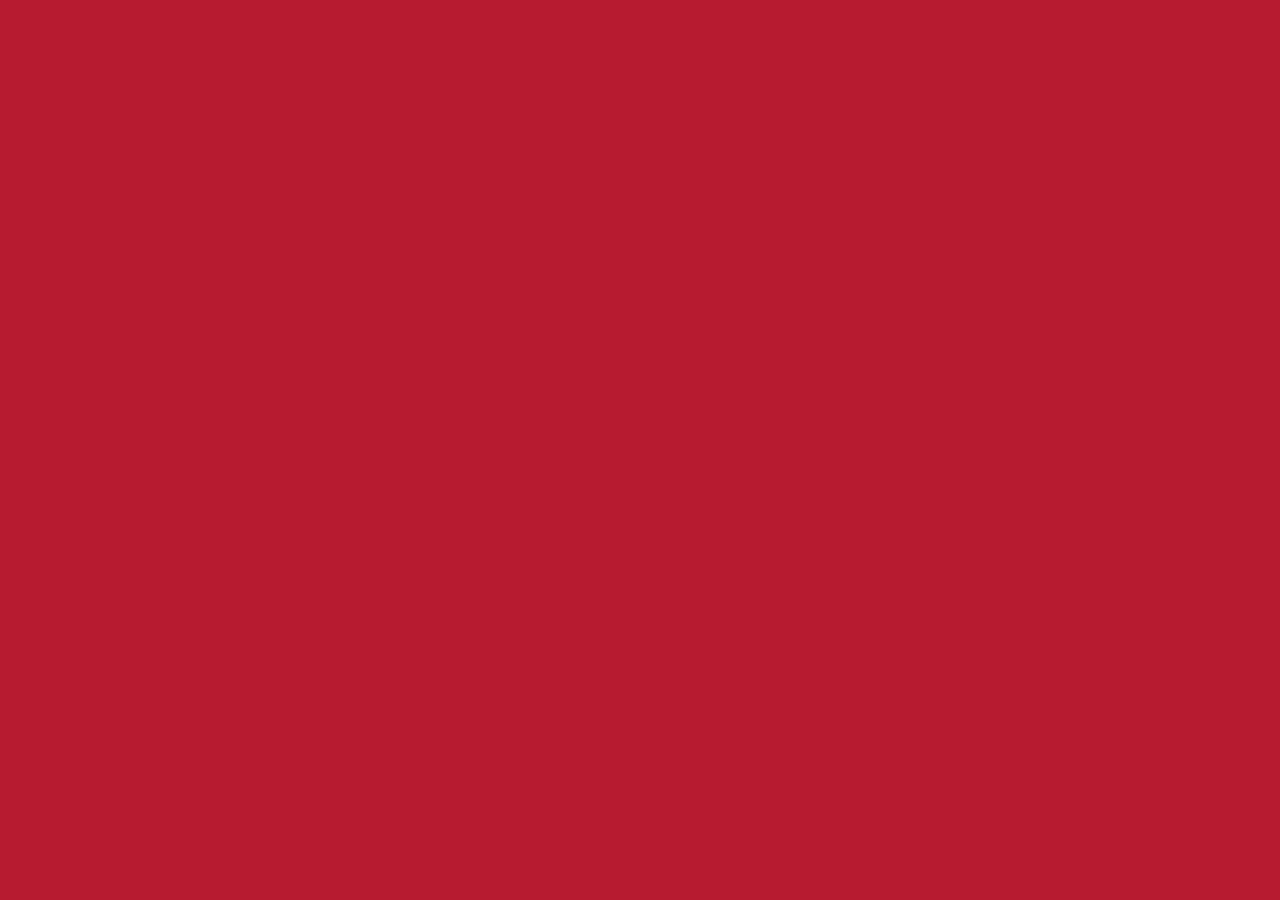
==== index.html @ a153101d "1" ====
<!DOCTYPE html>
<html lang="zh-cn">

<head>
  <meta charset="UTF-8">
  <link rel="icon" href="/xyyy_1.png">
  <meta name="viewport" content="width=device-width, initial-scale=1.0">
  <title>校内预约平台</title>
  <script type="module" crossorigin src="/assets/index-24e56dc1.js"></script>
  <link rel="stylesheet" href="/assets/index-6e81cb94.css">
</head>

<body>
  <div id="app"></div>
  


</body>


</html>
---- assets/index-6e81cb94.css ----
:root{--vt-c-white: #ffffff;--vt-c-white-soft: #f8f8f8;--vt-c-white-mute: #f2f2f2;--vt-c-black: #181818;--vt-c-black-soft: #222222;--vt-c-black-mute: #282828;--vt-c-indigo: #2c3e50;--vt-c-divider-light-1: rgba(60, 60, 60, .29);--vt-c-divider-light-2: rgba(60, 60, 60, .12);--vt-c-divider-dark-1: rgba(84, 84, 84, .65);--vt-c-divider-dark-2: rgba(84, 84, 84, .48);--vt-c-text-light-1: var(--vt-c-indigo);--vt-c-text-light-2: rgba(60, 60, 60, .66);--vt-c-text-dark-1: var(--vt-c-white);--vt-c-text-dark-2: rgba(235, 235, 235, .64)}:root{--color-background: var(--vt-c-white);--color-background-soft: var(--vt-c-white-soft);--color-background-mute: var(--vt-c-white-mute);--color-border: var(--vt-c-divider-light-2);--color-border-hover: var(--vt-c-divider-light-1);--color-heading: var(--vt-c-text-light-1);--color-text: var(--vt-c-text-light-1);--section-gap: 160px}@media (prefers-color-scheme: dark){:root{--color-background: var(--vt-c-black);--color-background-soft: var(--vt-c-black-soft);--color-background-mute: var(--vt-c-black-mute);--color-border: var(--vt-c-divider-dark-2);--color-border-hover: var(--vt-c-divider-dark-1);--color-heading: var(--vt-c-text-dark-1);--color-text: var(--vt-c-text-dark-2)}}*,*:before,*:after{box-sizing:border-box;margin:0;font-weight:400}body{min-height:100vh;color:var(--color-text);background:var(--color-background);transition:color .5s,background-color .5s;line-height:1.6;font-family:Inter,-apple-system,BlinkMacSystemFont,Segoe UI,Roboto,Oxygen,Ubuntu,Cantarell,Fira Sans,Droid Sans,Helvetica Neue,sans-serif;font-size:15px;text-rendering:optimizeLegibility;-webkit-font-smoothing:antialiased;-moz-osx-font-smoothing:grayscale}body{background-color:#b71b30}
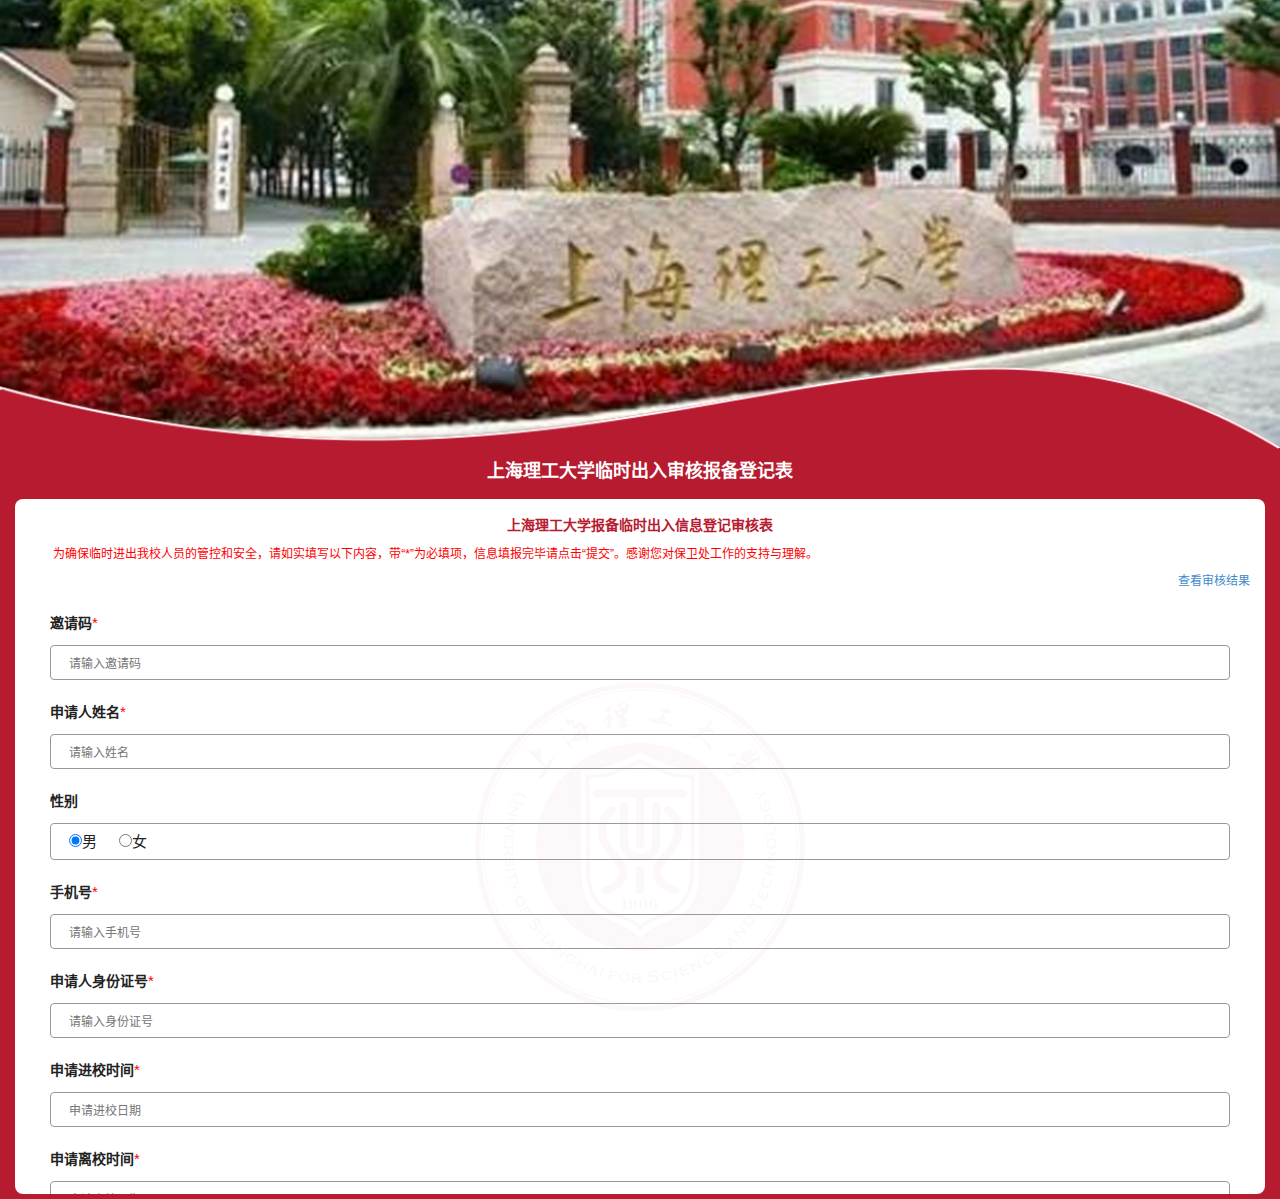
==== commit 6b18ed21: "修改了index.html" ====
--- a/index.html
+++ b/index.html
@@ -6,16 +6,512 @@
   <link rel="icon" href="/xyyy_1.png">
   <meta name="viewport" content="width=device-width, initial-scale=1.0">
   <title>校内预约平台</title>
-  <script type="module" crossorigin src="/assets/index-24e56dc1.js"></script>
-  <link rel="stylesheet" href="/assets/index-6e81cb94.css">
+  
+  
+  
+  
+
+  <style type="text/css">
+    body {
+      background: #b71b30;
+      padding: 0px;
+      margin: 0px;
+    }
+
+    input::-webkit-input-placeholder,
+    textarea::-webkit-input-placeholder {
+      font-size: 12px;
+    }
+
+    input:-moz-placeholder,
+    textarea:-moz-placeholder {
+      font-size: 12px;
+    }
+
+    input::-moz-placeholder,
+    textarea::-moz-placeholder {
+      font-size: 12px;
+    }
+
+    input:-ms-input-placeholder,
+    textarea:-ms-input-placeholder {
+      font-size: 12px;
+    }
+
+    #bodyDiv {
+      background: #fff;
+      padding: 15px;
+      border-radius: 8px;
+      overflow: auto;
+      background-image: url(xyyy_2.png);
+      background-position: center;
+      background-repeat: no-repeat;
+    }
+
+    .sp_in {
+      margin: 20px;
+    
+    }
+
+    .spansp {
+      color: #222;
+      font-size: 14px;
+      font-weight: bold;
+    }
+
+    .tishsi {
+      color: red;
+    }
+
+    .inputsp {
+      width: 100%;
+      margin-top: 10px;
+      height: 35px;
+      border: 1px solid #999;
+      border-radius: 4px;
+      padding-left: 18px;
+      background: transparent;
+    }
+
+    .sp_in p {
+      width: 100%;
+      margin-top: 10px;
+      line-height: 35px;
+      border: 1px solid #999;
+      border-radius: 4px;
+      margin: 10px 0px 0px 0px;
+      padding-left: 18px;
+    }
+
+    .inputbox {
+      font-size: 12px;
+      color: #222
+    }
+
+    .imgPreview {
+      position: relative;
+      width: 120px;
+      height: 180px;
+      margin: 5px auto 0px auto;
+      border: 1px dashed #999;
+      text-align: center;
+      border-radius: 0.37rem;
+    }
+
+    .prompt3 {
+      width: 100%;
+      height: 180px;
+      text-align: center;
+      position: relative;
+    }
+
+    .imgSpan {
+      position: absolute;
+      top: 80px;
+      left: 28%;
+      font-size: 14px;
+    }
+
+    .filepath {
+      width: 100%;
+      height: 100%;
+      opacity: 0;
+    }
+
+    .img3 {
+      height: 100%;
+      width: 100%;
+      display: none;
+    }
+
+    .infobutton {
+      border-radius: 4px;
+      background: #5accfa;
+      border: 0px;
+      color: #fff;
+      padding: 8px 15px;
+    }
+
+    .qlClass {
+      margin: 5px;
+      position: absolute;
+      color: #b81b30;
+      z-index: 500;
+      width: 88%;
+      text-align: right;
+    }
+
+    .spinner {
+      z-index: 99999;
+      width: 100%;
+      height: 100%;
+      padding-top: 80%;
+      background-color: #fff;
+      position: absolute;
+      top: 0;
+      left: 0;
+      opacity: 0.8;
+      /*兼容IE8及以下版本浏览器*/
+      filter: alpha(opacity=30);
+    }
+  </style>
+  <script type="module" crossorigin src="/assets/index-dd4a855f.js"></script>
+  <link rel="stylesheet" href="/assets/index-451999f6.css">
 </head>
 
 <body>
   <div id="app"></div>
   
-
-
+  <div>
+    <div><img alt="" width="100%" src="xyyy_1.png"></div>
+    <div style="text-align: center;color: #fff;font-size: 18px;padding: 8px 0px;">
+      <span style="font-weight: bold;">上海理工大学临时出入审核报备登记表</span></div>
+    <div style="padding: 5px 15px;">
+      <div id="bodyDiv">
+        <div style="text-align: center;color: #b71b30;font-size: 14px;font-weight: bold;">
+          <span style="font-weight: bold;">上海理工大学报备临时出入信息登记审核表</span></div>
+        <div style="font-size: 12px;color: #a5a5a5;padding-top: 8px;"><span
+            style="color: red;">&nbsp;&nbsp;&nbsp;&nbsp;&nbsp;&nbsp;&nbsp;为确保临时进出我校人员的管控和安全，请如实填写以下内容，带“*”为必填项，信息填报完毕请点击“提交”。感谢您对保卫处工作的支持与理解。</span>
+        </div>
+        <div style="font-size: 12px;padding-top: 8px;text-align: right;"><a href="javascript:onClick();">查看审核结果</a>
+        </div>
+        <form id="dataFrom" οnsubmit="return false">
+          <div>
+            <div class="sp_in">
+              <span class="spansp">邀请码</span><span class="tishsi">*</span>
+              <input class="inputsp" type="text" id="ocaInvitationCode" name="ocaInvitationCode" placeholder="请输入邀请码">
+              <input class="inputsp" type="hidden" id="ocaCheckerType" name="ocaCheckerType" value="1">
+            </div>
+            <div class="sp_in">
+              <span class="spansp">申请人姓名</span><span class="tishsi">*</span>
+              <input class="inputsp" type="text" id="ocaUserName" name="ocaUserName" placeholder="请输入姓名">
+            </div>
+            <div class="sp_in">
+              <span class="spansp">性别</span>
+              <p>
+                <input  type="radio" name="ocaUserSex" checked="checked" value="男"><span style="color: #222;">男</span>
+                <input style="margin-left: 18px;" type="radio" name="ocaUserSex" value="女"><span style="color: #222;">女</span>
+              </p>
+            </div>
+            <div class="sp_in">
+              <span class="spansp">手机号</span><span class="tishsi">*</span>
+              <input class="inputsp" type="text" id="ocaUserPhone" name="ocaUserPhone" placeholder="请输入手机号">
+            </div>
+            <div class="sp_in">
+              <span class="spansp">申请人身份证号</span><span class="tishsi">*</span>
+              <input class="inputsp" type="text" id="ocaUserNo" name="ocaUserNo" placeholder="请输入身份证号">
+            </div>
+            <div class="sp_in">
+              <span class="spansp">申请进校时间</span><span class="tishsi">*</span>
+              <div><input class="inputsp yyDate" type="text" id="ocaStartDate" placeholder="申请进校日期" readonly="readonly">
+                <input type="hidden" id="tempStartDate" name="ocaStartDate">
+                <!-- <input id="startTime" class="inputsp mytimepicker" value="00:30:59" readonly="readonly"> -->
+              </div>
+            </div>
+            <div class="sp_in">
+              <span class="spansp">申请离校时间</span><span class="tishsi">*</span>
+              <div><input class="inputsp yyDate" type="text" id="ocaEndDate" placeholder="申请离校日期" readonly="readonly">
+                <input type="hidden" id="tempEndDate" name="ocaEndDate">
+                <!-- <input id="endTime" class="inputsp mytimepicker" value="00:30:59" readonly="readonly"> -->
+              </div>
+            </div>
+            <div class="sp_in">
+              <span class="spansp">上传正脸照片</span><span class="tishsi">*</span>
+              <div id="imgPreview" class="imgPreview">
+                <div class="qlClass" onclick="qingli()"><i class="fa fa-times" aria-hidden="true"></i></div>
+                <div id="prompt3" class="prompt3" style="z-index: 1">
+                  <span id="imgSpan" class="imgSpan" style="color: #222;">
+                    点击上传
+                    <br />
+                  </span>
+                  <input type="file" id="filewb" class="filepath" onchange="changepic()" accept="image/*"
+                    capture="camera" />
+                  <input type="hidden" id="ocaFacePic" name="ocaFacePic">
+                  <input type="hidden" id="ocaFaceBase" name="ocaFaceBase">
+                </div>
+                <img src="#" id="img3" class="img3" />
+              </div>
+            </div>
+
+
+            <div class="sp_in">
+              <span class="spansp">来访单位</span><span class="tishsi">*</span><span
+                style="color: red;">（如无单位请填写来访目的）</span>
+              <input class="inputsp" type="text" id="ocaSubjectMatter" name="ocaSubjectMatter" placeholder="请输入来访单位">
+            </div>
+            <div class="sp_in">
+              <span class="spansp">入校地点</span><span class="tishsi">*</span>
+              <select class="inputsp" style="width: 100%;" id="ocaPlaceOfAdmission " name="ocaPlaceOfAdmission">
+                <option value="580门岗">580门岗</option>
+                <option value="334门岗">334门岗</option>
+                <option value="1100号门岗">1100号门岗</option>
+                <option value="470门岗">516门岗</option>
+                <option value="复兴路校区">复兴路校区</option>
+              </select>
+            </div>
+            <div class="sp_in">
+              <span class="spansp">进校方式</span><span class="tishsi">*</span>
+              <select class="inputsp" style="width: 100%;" id="ocaUserWay" name="ocaUserWay"
+                onchange="wayChange(this.value)">
+                <option value="步行前往">步行前往</option>
+                <option value="驱车前往">驱车前往</option>
+              </select>
+            </div>
+            <div class="sp_in">
+              <span class="spansp">车牌号</span><span class="tishsi" id="requiredFalg"></span>
+              <input class="inputsp" type="text" id="ocaLicensePlate" name="ocaLicensePlate" placeholder="请输入车牌号">
+            </div>
+            <div class="sp_in" style="text-align: center;">
+              <button class="infobutton" type="button" onclick="sumit()">提交申请</button>
+            </div>
+          </div>
+        </form>
+      </div>
+    </div>
+  </div>
+  <div style="text-align: center;">
+    <div class="spinner" id="spinner" style="display:none;">
+      <div class="bounce1"></div>
+      <div class="bounce2"></div>
+      <div class="bounce3"></div>
+      <div class="bounce4"></div>
+      <p>正在努力提交中，请稍后……</p>
+    </div>
+  </div>
 </body>
 
+<script type="text/javascript" src="/src/lib/js/jquery-1.10.2.js"></script>
+<script type="text/javascript" src="/src/lib/js/bootstrap.js"></script>
+<script type="text/javascript" src="/src/lib/datepicker/bootstrap-datepicker.js"></script>
+<script type="text/javascript" src="/src/lib/datepicker/locales/bootstrap-datepicker.zh-CN.js"></script>
+<script type="text/javascript" src="/src/lib/timepicker/js/bootstrap-timepicker.js"></script>
+<script type="text/javascript">
+  $(function () {
+    var i = document.documentElement.clientHeight;
+    $('#bodyDiv').height(i - 235);
+    //$(".yyDate").datepicker({format: 'yyyy-mm-dd',weekStart: 1,autoclose: true,todayBtn: 'linked',language: 'zh-CN',startDate : new Date()});
+    var day3 = new Date();
+    day3.setTime(day3.getTime() + 24 * 60 * 60 * 1000);
+    $(".yyDate").datepicker({ format: 'yyyy-mm-dd', weekStart: 1, autoclose: true, todayBtn: 'linked', language: 'zh-CN', startDate: new Date(), endDate: day3 });
+    $('.mytimepicker').timepicker();
+    $(":submit[id=tijiao]").click(function (check) {
+      check.preventDefault();//此处阻止提交表单  
+    });
+
+  })
+  function onClick(id) {
+    window.location.href = "./result.html";
+  }
+  function wayChange(val) {
+    if (val == '步行前往') {
+      $("#requiredFalg").html("");
+    } else {
+      $("#requiredFalg").html("*");
+    }
+  }
+  function changepic() {
+    $("#prompt3").css("display", "none");
+    var reads = new FileReader();
+    f = document.getElementById('filewb').files[0];
+    reads.readAsDataURL(f);
+    reads.onload = function (e) {
+      document.getElementById('img3').src = this.result;
+      $("#img3").css("display", "block");
+    };
+
+  }
+
+  function clickThis() {
+    $("#prompt4").css("display", "none");
+    var reads = new FileReader();
+    f = document.getElementById('filewb1').files[0];
+    reads.readAsDataURL(f);
+    reads.onload = function (e) {
+      document.getElementById('img4').src = this.result;
+      $("#img4").css("display", "block");
+    };
+  }
+
+  function clickvaccines() {
+    $("#prompt5").css("display", "none");
+    var reads = new FileReader();
+    f = document.getElementById('filewb2').files[0];
+    reads.readAsDataURL(f);
+    reads.onload = function (e) {
+      document.getElementById('img5').src = this.result;
+      $("#img5").css("display", "block");
+    };
+  }
+
+  function qingli() {
+    var obj = document.getElementById('filewb');
+    obj.outerHTML = obj.outerHTML;
+    $("#img3").css("display", "none");
+    document.getElementById("img3").src = "#";
+    $("#prompt3").css("display", "block");
+  }
+
+  function qingli1() {
+    var obj = document.getElementById('filewb1');
+    obj.outerHTML = obj.outerHTML;
+    $("#img4").css("display", "none");
+    document.getElementById("img4").src = "#";
+    $("#prompt4").css("display", "block");
+  }
+
+
+  function qingli2() {
+    var obj = document.getElementById('filewb2');
+    obj.outerHTML = obj.outerHTML;
+    $("#img5").css("display", "none");
+    document.getElementById("img5").src = "#";
+    $("#prompt5").css("display", "block");
+  }
+
+
+  function sumit() {
+
+    $("#spinner").show();
+    var ocaInvitationCode = $("#ocaInvitationCode").val();
+    if (ocaInvitationCode == "") {
+      alert("请填写邀请码");
+      $("#spinner").hide();
+      return false;
+    }
+
+    var ocaUserName = $("#ocaUserName").val();
+    if (ocaUserName == "") {
+      alert("请填写申请人姓名");
+      $("#spinner").hide();
+      return false;
+    }
+    var ocaUserPhone = $("#ocaUserPhone").val();
+    if (ocaUserPhone == "") {
+      alert("请填写手机号");
+      $("#spinner").hide();
+      return false;
+    }
+    var ocaUserNo = $("#ocaUserNo").val();
+    if (ocaUserNo == "") {
+      alert("请填写身份证号");
+      $("#spinner").hide();
+      return false;
+    }
+    var ocaStartDate = $("#ocaStartDate").val();
+    if (ocaStartDate == "") {
+      alert("请选择进校日期");
+      $("#ocaStartDate").focus();
+      $("#spinner").hide();
+      return false;
+    }
+    var ocaEndDate = $("#ocaEndDate").val();
+    if (ocaEndDate == "") {
+      alert("请选择离校日期");
+      $("#ocaEndDate").focus();
+      $("#spinner").hide();
+      return false;
+    }
+    var orderStartTime = (ocaStartDate + " 00:00:00");
+    var orderEndTime = (ocaEndDate + " 23:59:59");
+    var al = new Date(orderStartTime).getTime();
+    var bl = new Date(orderEndTime).getTime();
+    if (al >= bl) {
+      alert("进校时间必须小于离校时间");
+      $("#startTime").focus();
+      $("#spinner").hide();
+      return false;
+    } else {
+      $("#tempStartDate").val(orderStartTime);
+      $("#tempEndDate").val(orderEndTime);
+    }
+
+    var ocaSubjectMatter = $("#ocaSubjectMatter").val();
+    if (ocaSubjectMatter == "") {
+      alert("请填写进校原因/目的");
+      $("#spinner").hide();
+      return false;
+    }
+    var ocaPlaceOfAdmission = $("#ocaPlaceOfAdmission").val();
+    if (ocaPlaceOfAdmission == "") {
+      alert("请选择入校地点");
+      $("#spinner").hide();
+      return false;
+    }
+    var ocaUserWay = $("#ocaUserWay").val();
+    var ocaLicensePlate = $("#ocaLicensePlate").val();
+    if (ocaUserWay == "驱车前往" && ocaLicensePlate == "") {
+      alert("驱车前往请填写车牌号");
+      $("#spinner").hide();
+      return false;
+    }
+
+    var isfile = $("#filewb").get(0).files[0];
+    if (!isfile) {
+      submitAppointment();
+      $("#spinner").hide();
+      return true;
+    } else {
+      //上传图片
+      let formData1 = new FormData();
+      formData1.append("file", $("#filewb")[0].files[0]);
+      $.ajax({
+        type: 'POST',
+        url: "http://localhost:8000/api/updateAvatar",
+        data: formData1,
+        cache: false,
+        contentType: false,
+        processData: false,
+        dataType: "json",
+        mimeType: "multipart/form-data",
+        beforeSend: function () {
+          $("#spinner").show();
+        },
+        success: function (data) {
+          if (data.errormsg != undefined && data.errormsg != null && data.errormsg != '') {
+            alert(data.errormsg);
+            falg = true;
+            $("#spinner").hide();
+            return false;
+          } else {
+            $("#ocaFacePic").val(data.fileName);
+            submitAppointment();
+            $("#spinner").hide();
+          }
+
+        },
+        error: function (data) {
+          $("#spinner").hide();
+          alert("正脸照片上传失败");
+          falg = true;
+          return false;
+        }
+      })
+    }
+  }
+  function submitAppointment() {
+    $.ajax({
+      url: "http://localhost:8000/api/submitAppointment",
+      data: $("#dataFrom").serialize(),
+      type: "POST",
+      dataType: "json",
+      success: function (obj) {
+        console.log(obj)
+        if (obj.success == true) {
+          alert("申请成功");
+          document.getElementById("dataFrom").reset();
+          qingli();
+        } else {
+          alert("申请异常:" + obj.msg);
+        }
+        $("#spinner").hide();
+      },
+      error: function () {
+        alert("操作异常，请联系管理员");
+        $("#spinner").hide();
+      }
+    })
+
+  }
+</script>
 
 </html>